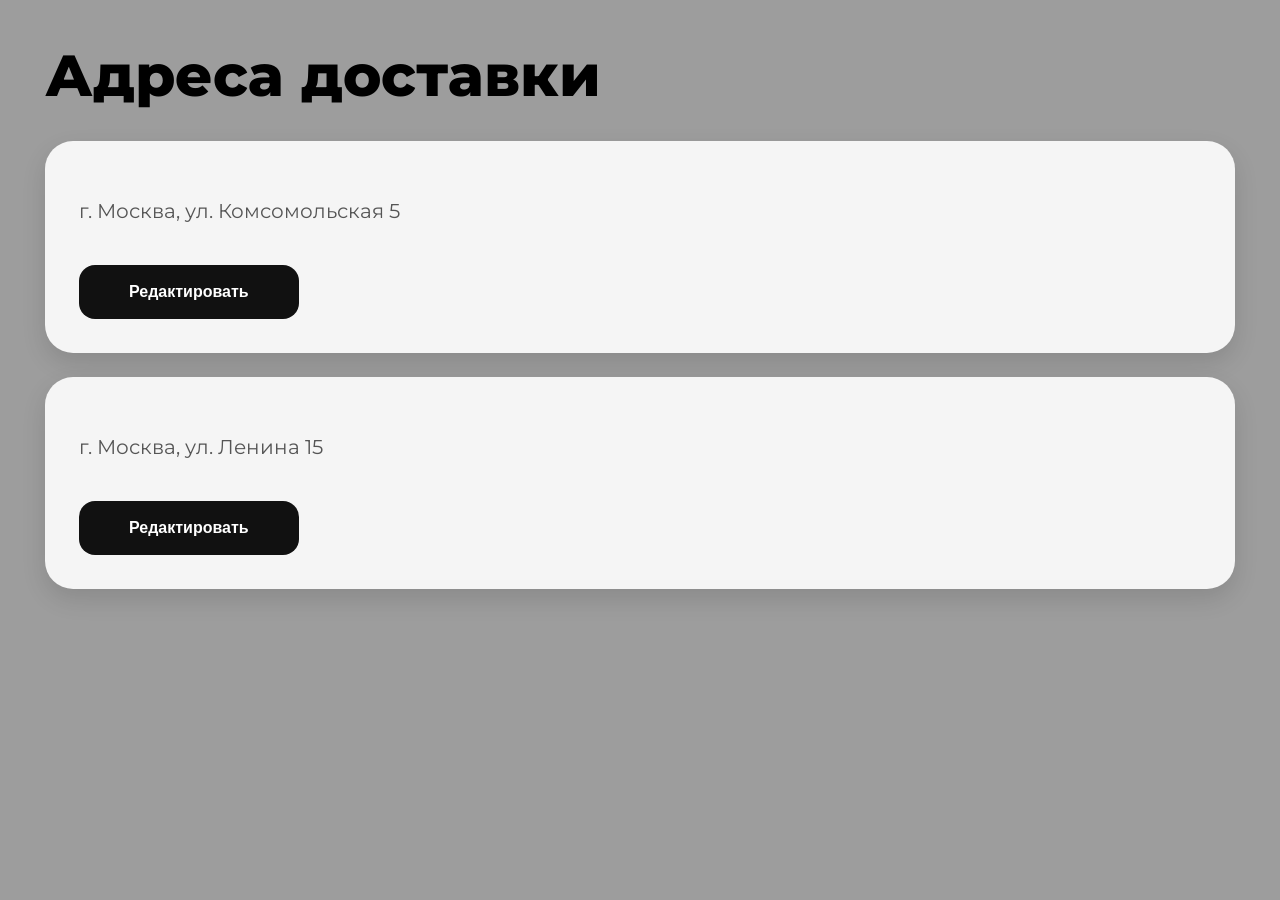
==== adress.html @ 6a583687 "Initial commit" ====
<!-- АДРЕСА -->

<!DOCTYPE html>
<html lang="ru">
<head>
<meta charset="UTF-8">
<title>Адреса</title>

<link href="https://fonts.googleapis.com/css2?family=Montserrat:wght@400;500;600;700;800&display=swap" rel="stylesheet">

<style>

body{
margin:0;
font-family:'Montserrat',sans-serif;
background:#9d9d9d;
}

.container{
width:93%;
margin:40px auto;
}

.title{
font-size:58px;
font-weight:800;
margin-bottom:30px;
}

.address{
background:#f5f5f5;
padding:34px;
border-radius:28px;
margin-bottom:24px;
box-shadow:0 10px 24px rgba(0,0,0,0.12);
}

.address h2{
font-size:30px;
margin-bottom:12px;
}

.address p{
font-size:20px;
color:#555;
line-height:1.6;
}

button{
margin-top:18px;
width:220px;
height:54px;
border:none;
border-radius:16px;
background:#111;
color:white;
font-size:16px;
font-weight:700;
cursor:pointer;
}

</style>
</head>

<body>

<div class="container">

<h1 class="title">Адреса доставки</h1>

<div class="address">
<p>г. Москва, ул. Комсомольская 5</p>
<button>Редактировать</button>
</div>

<div class="address">
<p>г. Москва, ул. Ленина 15</p>
<button>Редактировать</button>
</div>

</div>

</body>
</html>
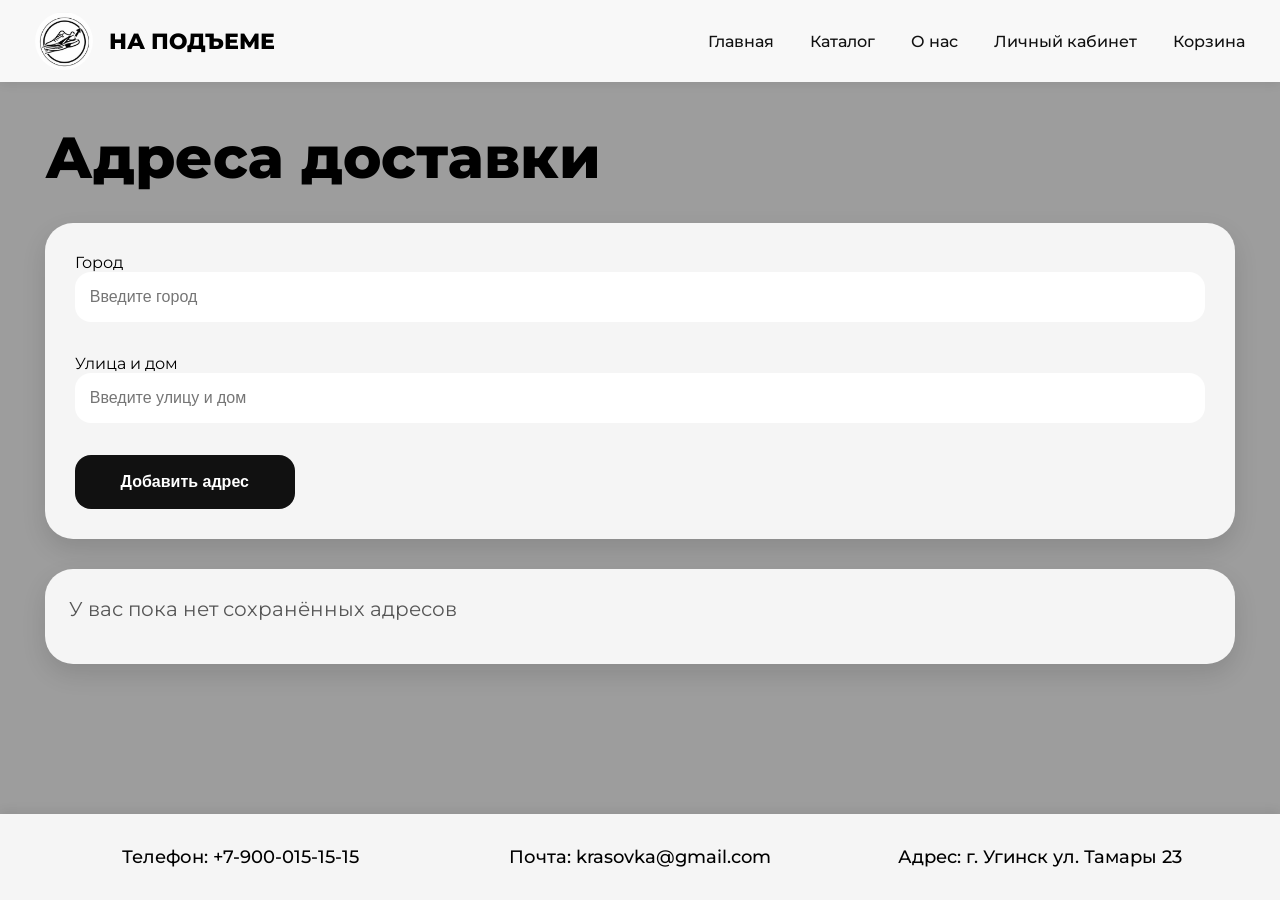
==== commit fd35eac6: "update" ====
--- a/adress.html
+++ b/adress.html
@@ -1,84 +1,153 @@
-<!-- АДРЕСА -->
-
 <!DOCTYPE html>
 <html lang="ru">
 <head>
 <meta charset="UTF-8">
-<title>Адреса</title>
+<meta name="viewport" content="width=device-width, initial-scale=1.0">
+<title>Адреса доставки</title>
 
 <link href="https://fonts.googleapis.com/css2?family=Montserrat:wght@400;500;600;700;800&display=swap" rel="stylesheet">
 
 <style>
-
-body{
-margin:0;
-font-family:'Montserrat',sans-serif;
-background:#9d9d9d;
-}
-
-.container{
-width:93%;
-margin:40px auto;
-}
-
-.title{
-font-size:58px;
-font-weight:800;
-margin-bottom:30px;
-}
-
-.address{
-background:#f5f5f5;
-padding:34px;
-border-radius:28px;
-margin-bottom:24px;
-box-shadow:0 10px 24px rgba(0,0,0,0.12);
-}
-
-.address h2{
-font-size:30px;
-margin-bottom:12px;
-}
-
-.address p{
-font-size:20px;
-color:#555;
-line-height:1.6;
-}
-
-button{
-margin-top:18px;
-width:220px;
-height:54px;
-border:none;
-border-radius:16px;
-background:#111;
-color:white;
-font-size:16px;
-font-weight:700;
-cursor:pointer;
-}
-
+*{margin:0;padding:0;box-sizing:border-box;}
+body{font-family:'Montserrat',sans-serif;background:#9d9d9d;min-height:100vh;display:flex;flex-direction:column;}
+header{width:100%;height:82px;background:#f8f8f8;display:flex;align-items:center;justify-content:space-between;padding:0 35px;box-shadow:0 2px 10px rgba(0,0,0,.08);}
+.logo-wrapper{display:flex;align-items:center;gap:16px;}
+.logo-circle{width:58px;height:58px;border-radius:50%;overflow:hidden;background:white;}
+.logo-circle img{width:100%;height:100%;object-fit:cover;}
+.logo-wrapper h1{font-size:22px;font-weight:800;}
+nav{display:flex;gap:36px;}
+nav a{text-decoration:none;color:#111;font-weight:500;}
+.container{width:93%;margin:40px auto;flex:1;}
+.title{font-size:58px;font-weight:800;margin-bottom:30px;}
+.add-address{background:#f5f5f5;padding:30px;border-radius:28px;margin-bottom:30px;box-shadow:0 10px 24px rgba(0,0,0,.12);}
+.add-address input{width:100%;height:50px;padding:0 15px;border:none;border-radius:16px;font-size:16px;margin-bottom:16px;}
+.btn{width:220px;height:54px;border:none;border-radius:16px;background:#111;color:white;font-size:16px;font-weight:700;cursor:pointer;transition:.3s;}
+.btn:hover{background:#ff5b2e;}
+.address{background:#f5f5f5;padding:24px;border-radius:28px;margin-bottom:24px;box-shadow:0 10px 24px rgba(0,0,0,.12);}
+.address p{font-size:20px;color:#555;line-height:1.6;margin-bottom:15px;}
+.delete-btn{background:#ff4c4c;}
+.delete-btn:hover{background:#e53c3c;}
+.suggestions{background:white;border-radius:12px;overflow:hidden;margin-bottom:16px;box-shadow:0 5px 15px rgba(0,0,0,.1);}
+.suggestion{padding:12px 15px;cursor:pointer;border-bottom:1px solid #eee;}
+.suggestion:hover{background:#f0f0f0;}
+footer{width:100%;background:#f5f5f5;padding:32px 40px;display:flex;justify-content:space-between;align-items:center;font-size:18px;box-shadow:0 -3px 10px rgba(0,0,0,.08);margin-top:auto;}
+footer div{flex:1;text-align:center;font-weight:500;}
+@media(max-width:850px){nav{display:none;}footer{flex-direction:column;gap:15px;}.title{font-size:42px;}}
 </style>
 </head>
+<body>
 
-<body>
+<header>
+<div class="logo-wrapper">
+<div class="logo-circle"><img src="logo.png"></div>
+<h1>НА ПОДЪЕМЕ</h1>
+</div>
+<nav>
+<a href="index.html">Главная</a>
+<a href="katalog.html">Каталог</a>
+<a href="onas.html">О нас</a>
+<a href="kab.html">Личный кабинет</a>
+<a href="korzina.html">Корзина</a>
+</nav>
+</header>
 
 <div class="container">
 
 <h1 class="title">Адреса доставки</h1>
 
-<div class="address">
-<p>г. Москва, ул. Комсомольская 5</p>
-<button>Редактировать</button>
+<div class="add-address">
+<label>Город</label>
+<input type="text" id="cityInput" placeholder="Введите город">
+<div id="citySuggestions" class="suggestions"></div>
+
+<label>Улица и дом</label>
+<input type="text" id="streetInput" placeholder="Введите улицу и дом ">
+<div id="streetSuggestions" class="suggestions"></div>
+
+<button class="btn" onclick="addAddress()">Добавить адрес</button>
 </div>
 
-<div class="address">
-<p>г. Москва, ул. Ленина 15</p>
-<button>Редактировать</button>
+<div id="addressesContainer"></div>
 </div>
 
-</div>
+<footer>
+<div>Телефон: +7-900-015-15-15</div>
+<div>Почта: krasovka@gmail.com</div>
+<div>Адрес: г. Угинск ул. Тамары 23</div>
+</footer>
+
+<script>
+const cities = ['Москва','Мурманск','Магадан','Майкоп','Махачкала','Санкт-Петербург','Самара','Саратов','Сочи','Сургут','Севастополь','Краснодар','Красноярск','Казань','Новосибирск','Омск','Уфа'];
+const streets = ['Ленина, ','Ленина, ','Лесная, ','Луговая, ','Мира, ','Мира, ','Пушкина, ','Гагарина,','Советская, ','Комсомольская, ','Центральная, '];
+
+let addresses = JSON.parse(localStorage.getItem('addresses') || '[]');
+
+function renderAddresses(){
+    const container = document.getElementById('addressesContainer');
+    container.innerHTML = '';
+    if(addresses.length === 0){
+        container.innerHTML = '<div class="address"><p>У вас пока нет сохранённых адресов</p></div>';
+        return;
+    }
+    addresses.forEach((address,index)=>{
+        container.innerHTML += `<div class="address"><p>${address.city}, ул. ${address.street.split(',')[0]}, д. ${address.street.split(',')[1]?.trim() || ''}</p><button class="btn delete-btn" onclick="deleteAddress(${index})">Удалить адрес</button></div>`;
+    });
+}
+
+function addAddress(){
+    const city = document.getElementById('cityInput').value.trim();
+    const street = document.getElementById('streetInput').value.trim();
+    if(city === '' || street === ''){
+        alert('Заполните все поля');
+        return;
+    }
+    addresses.push({city, street});
+    localStorage.setItem('addresses', JSON.stringify(addresses));
+    document.getElementById('cityInput').value = '';
+    document.getElementById('streetInput').value = '';
+    renderAddresses();
+}
+
+function deleteAddress(index){
+    addresses.splice(index,1);
+    localStorage.setItem('addresses', JSON.stringify(addresses));
+    renderAddresses();
+}
+
+// Подсказки для города
+const cityInput = document.getElementById('cityInput');
+const citySuggestions = document.getElementById('citySuggestions');
+cityInput.addEventListener('input', ()=>{
+    const value = cityInput.value.toLowerCase();
+    citySuggestions.innerHTML = '';
+    if(!value) return;
+    cities.filter(c => c.toLowerCase().startsWith(value)).forEach(c => {
+        const div = document.createElement('div');
+        div.className='suggestion';
+        div.textContent=c;
+        div.onclick=()=>{cityInput.value=c; citySuggestions.innerHTML='';};
+        citySuggestions.appendChild(div);
+    });
+});
+
+// Подсказки для улицы
+const streetInput = document.getElementById('streetInput');
+const streetSuggestions = document.getElementById('streetSuggestions');
+streetInput.addEventListener('input', ()=>{
+    const value = streetInput.value.toLowerCase();
+    streetSuggestions.innerHTML = '';
+    if(!value) return;
+    streets.filter(s => s.toLowerCase().startsWith(value)).forEach(s => {
+        const div = document.createElement('div');
+        div.className='suggestion';
+        div.textContent=s;
+        div.onclick=()=>{streetInput.value=s; streetSuggestions.innerHTML='';};
+        streetSuggestions.appendChild(div);
+    });
+});
+
+renderAddresses();
+</script>
 
 </body>
 </html>
